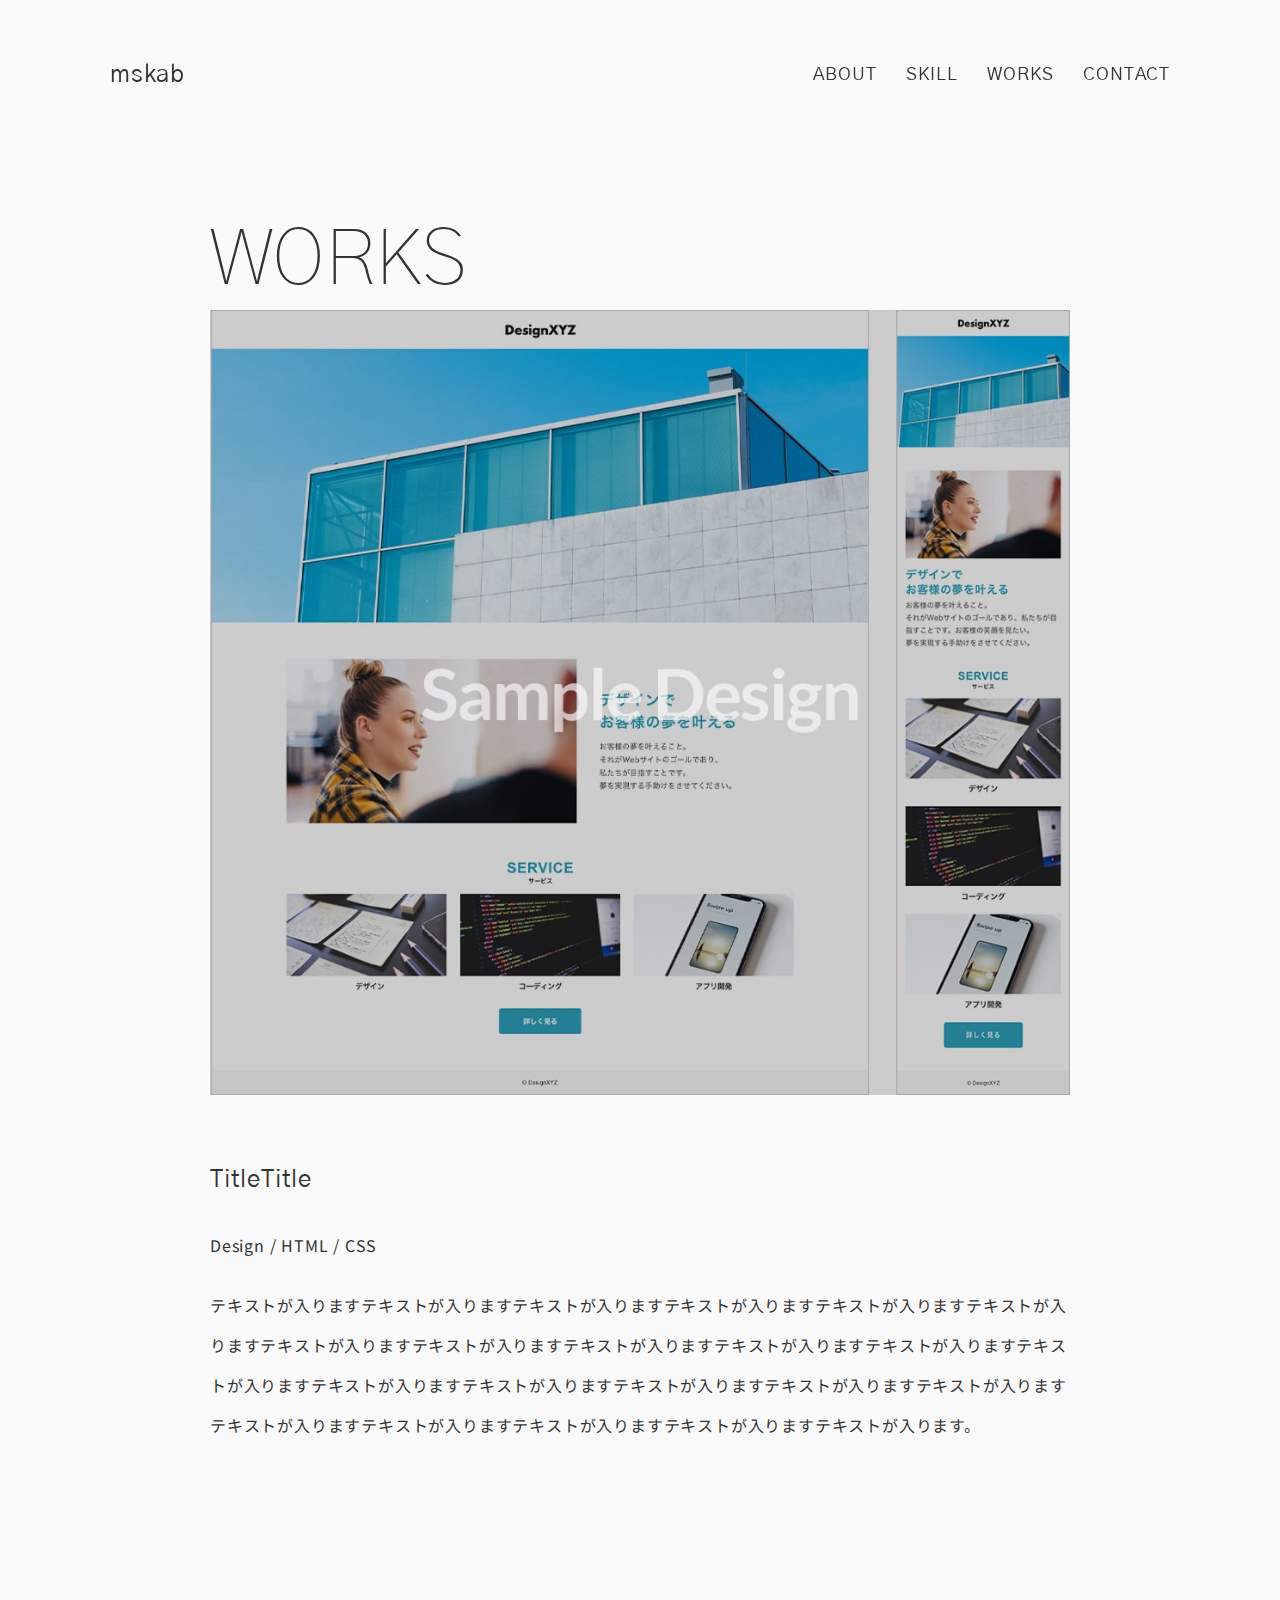
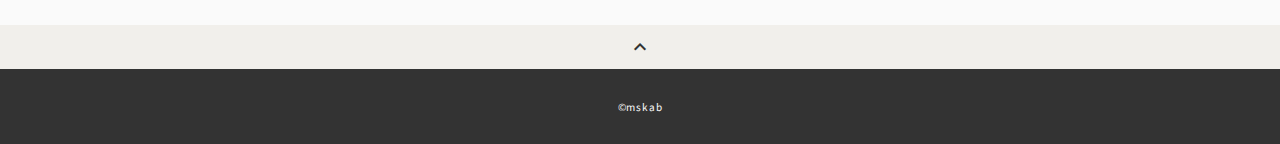
==== works.html @ e03f075e "Add files via upload" ====
<!DOCTYPE html>
<html>
<head>
  <meta charset="utf-8">
  <meta name="viewport" content="width=device-width,initial-scale=1.0,user-scalable=no">
  <meta property='og:type' content='article'>
  <meta property='og:title' content='mskab portfolio'>
  <!-- TODO:URLが入る -->
  <meta property='og:url' content='URLが入る'>
  <meta property='og:description' content='portfolio site of mskab'>
  <meta property="og:image" content="img/ogp.png">
  <meta name="description" content="portfolio site of mskab" />
  <title>mskab portfolio</title>
  <link rel="preconnect" href="https://fonts.googleapis.com">
  <link rel="preconnect" href="https://fonts.gstatic.com" crossorigin>
  <link href="https://fonts.googleapis.com/css2?family=Caveat&family=Gothic+A1:wght@100;400&family=Noto+Sans+JP&display=swap" rel="stylesheet">
  <link href="https://fonts.googleapis.com/css?family=Material+Icons+Outlined" rel="stylesheet">
  <link href="styles/ress.css" media="all" rel="stylesheet" type="text/css" />
  <link href="styles/style.css" media="all" rel="stylesheet" type="text/css" />
  <!-- TODO:favicon作成 -->
  <link rel="shortcut icon" href="img/favicon.ico" />
  <!-- TODO:URLが入る -->
  <link rel=”canonical” href=”URLが入る” />
</head>

<body>
  <!-- header -->
  <header class="header">
    <div class="container">
      <p class="header-logo">
        <a href="index.html">mskab</a>
      </p>
      <nav class="gnav">
        <ul class="gnav-list">
          <li class="gnav-item"><a href="index.html#about">ABOUT</a></li>
          <li class="gnav-item"><a href="index.html#skill">SKILL</a></li>
          <li class="gnav-item"><a href="index.html#works">WORKS</a></li>
          <li class="gnav-item"><a href="index.html#contact">CONTACT</a></li>
        </ul>
      </nav>
    </div>
  </header>
  <!-- /header -->

  <main class="content">
    <article class="article">
      <div class="article-container">
        <h2 class="title-name">WORKS</h2>
        <div class="article-item">
          <p>
            <img src="img/works-sample.jpg" alt="">
          </p>
          <p class="article-title">TitleTitle</p>
          <div class="article-body">
            <p class="used-skill">Design / HTML / CSS</p>
            <p>
              テキストが入りますテキストが入りますテキストが入りますテキストが入りますテキストが入りますテキストが入りますテキストが入りますテキストが入りますテキストが入りますテキストが入りますテキストが入りますテキストが入りますテキストが入りますテキストが入りますテキストが入りますテキストが入りますテキストが入りますテキストが入りますテキストが入りますテキストが入りますテキストが入りますテキストが入ります。
            </p>
          </div>
        </div>
      </div>
    </article>

    <div class="page-top works-page-top" id="js-page-top">
      <span class="material-icons-outlined">expand_less</span>
    </div>
  </main>

  <!-- footer -->
  <footer class="footer">
    <div class="copyright">&copy;mskab</div>
  </footer>
  <!-- /footer -->

  <script src="https://ajax.googleapis.com/ajax/libs/jquery/3.6.4/jquery.min.js"></script>
  <script type='text/javascript' src="js/script.js"></script>
</body>
</html>
---- styles/ress.css ----
/*!
 * ress.css • v3.0.1
 * MIT License
 * github.com/filipelinhares/ress
 */

/* # =================================================================
   # Global selectors
   # ================================================================= */

html {
  box-sizing: border-box;
  word-break: normal;
  -moz-tab-size: 4;
  tab-size: 4;

  -webkit-text-size-adjust: 100%; /* Prevent adjustments of font size after orientation changes in iOS */
}

*,
::before,
::after {
  box-sizing: inherit;
  background-repeat: no-repeat; /* Set `background-repeat: no-repeat` to all elements and pseudo elements */
}

::before,
::after {
  vertical-align: inherit;
  text-decoration: inherit; /* Inherit text-decoration and vertical align to ::before and ::after pseudo elements */
}

* {
  margin: 0;
  padding: 0; /* Reset `padding` and `margin` of all elements */
}

/* # =================================================================
   # General elements
   # ================================================================= */

hr {
  overflow: visible; /* Show the overflow in Edge and IE */
  height: 0; /* Add the correct box sizing in Firefox */
}

details,
main {
  display: block; /* Render the `main` element consistently in IE. */
}

summary {
  display: list-item; /* Add the correct display in all browsers */
}

small {
  font-size: 80%; /* Set font-size to 80% in `small` elements */
}

[hidden] {
  display: none; /* Add the correct display in IE */
}

abbr[title] {
  /* Add the correct text decoration in Chrome, Edge, IE, Opera, and Safari */
  text-decoration: underline;
  text-decoration: underline dotted;
  border-bottom: none; /* Remove the bottom border in Chrome 57 */
}

a {
  background-color: transparent; /* Remove the gray background on active links in IE 10 */
}

a:active,
a:hover {
  outline-width: 0; /* Remove the outline when hovering in all browsers */
}

code,
kbd,
pre,
samp {
  font-family: monospace, monospace; /* Specify the font family of code elements */
}

pre {
  font-size: 1em; /* Correct the odd `em` font sizing in all browsers */
}

b,
strong {
  font-weight: bolder; /* Add the correct font weight in Chrome, Edge, and Safari */
}

/* https://gist.github.com/unruthless/413930 */
sub,
sup {
  position: relative;
  font-size: 75%;
  line-height: 0;
  vertical-align: baseline;
}

sub {
  bottom: -.25em;
}

sup {
  top: -.5em;
}

/* # =================================================================
   # Forms
   # ================================================================= */

input {
  border-radius: 0;
}

/* Replace pointer cursor in disabled elements */
[disabled] {
  cursor: default;
}

[type="number"]::-webkit-container-spin-button,
[type="number"]::-webkit-outer-spin-button {
  height: auto; /* Correct the cursor style of increment and decrement buttons in Chrome */
}

[type="search"] {
  outline-offset: -2px; /* Correct the outline style in Safari */

  -webkit-appearance: textfield; /* Correct the odd appearance in Chrome and Safari */
}

[type="search"]::-webkit-search-decoration {
  -webkit-appearance: none; /* Remove the container padding in Chrome and Safari on macOS */
}

textarea {
  overflow: auto; /* Internet Explorer 11+ */
  resize: vertical; /* Specify textarea resizability */
}

button,
input,
optgroup,
select,
textarea {
  font: inherit; /* Specify font inheritance of form elements */
}

optgroup {
  font-weight: bold; /* Restore the font weight unset by the previous rule */
}

button {
  overflow: visible; /* Address `overflow` set to `hidden` in IE 8/9/10/11 */
}

button,
select {
  text-transform: none; /* Firefox 40+, Internet Explorer 11- */
}

/* Apply cursor pointer to button elements */
button,
[type="button"],
[type="reset"],
[type="submit"],
[role="button"] {
  cursor: pointer;
  color: inherit;
}

/* Remove container padding and border in Firefox 4+ */
button::-moz-focus-container,
[type="button"]::-moz-focus-container,
[type="reset"]::-moz-focus-container,
[type="submit"]::-moz-focus-container {
  padding: 0;
  border-style: none;
}

/* Replace focus style removed in the border reset above */
button:-moz-focusring,
[type="button"]::-moz-focus-container,
[type="reset"]::-moz-focus-container,
[type="submit"]::-moz-focus-container {
  outline: 1px dotted ButtonText;
}

button,
html [type="button"],
/* Prevent a WebKit bug where (2) destroys native `audio` and `video`controls in Android 4 */
[type="reset"],
[type="submit"] {
  -webkit-appearance: button; /* Correct the inability to style clickable types in iOS */
}

/* Remove the default button styling in all browsers */
button,
input,
select,
textarea {
  border-style: none;
  background-color: transparent;
}

/* Style select like a standard input */
select {
  -webkit-appearance: none; /* Chrome 41+ */
  -moz-appearance: none; /* Firefox 36+ */
}

select::-ms-expand {
  display: none; /* Internet Explorer 11+ */
}

select::-ms-value {
  color: currentColor; /* Internet Explorer 11+ */
}

legend {
  display: table; /* Correct the text wrapping in Edge and IE */
  max-width: 100%; /* Correct the text wrapping in Edge and IE */
  max-width: 100%; /* Correct the text wrapping in Edge 18- and IE */
  white-space: normal; /* Correct the text wrapping in Edge and IE */
  color: inherit; /* Correct the color inheritance from `fieldset` elements in IE */
  border: 0; /* Correct `color` not being inherited in IE 8/9/10/11 */
}

::-webkit-file-upload-button {
  font: inherit; /* Change font properties to `inherit` in Chrome and Safari */
  color: inherit;
  /* Correct the inability to style clickable types in iOS and Safari */

  -webkit-appearance: button;
}

/* # =================================================================
   # Specify media element style
   # ================================================================= */

img {
  border-style: none; /* Remove border when inside `a` element in IE 8/9/10 */
}

/* Add the correct vertical alignment in Chrome, Firefox, and Opera */
progress {
  vertical-align: baseline;
}

/* # =================================================================
   # Accessibility
   # ================================================================= */

/* Hide content from screens but not screenreaders */
@media screen {
  [hidden~="screen"] {
    display: inherit;
  }
  [hidden~="screen"]:not(:active):not(:focus):not(:target) {
    position: absolute !important;
    clip: rect(0 0 0 0) !important;
  }
}

/* Specify the progress cursor of updating elements */
[aria-busy="true"] {
  cursor: progress;
}

/* Specify the pointer cursor of trigger elements */
[aria-controls] {
  cursor: pointer;
}

/* Specify the unstyled cursor of disabled, not-editable, or otherwise inoperable elements */
[aria-disabled] {
  cursor: default;
}
---- styles/style.css ----
body {
  font-family: 'Noto Sans JP', sans-serif;
  font-size: 16px;
  letter-spacing: .05em;
  color: #333;
  background-color: #fafafa;
  max-width: 1200px;
  margin: 0 auto;
  overflow-x: hidden;
}

a {
  transition: opacity .3s;
  text-decoration: none;
}

img {
  max-width: 100%;
  height: auto;
  vertical-align: bottom;
  border-style: none;
}

h2, h6 {
  font-family: 'Gothic A1';
}

h2 {
  font-size: 80px;
  font-weight: 100;
}

h6 {
  font-size: 32px;
  font-weight: 400;
}

.en-text {
  font-family: Arial;
}

/*--------------------------------
 レイアウト
---------------------------------*/
section {
  padding: 180px 70px;
}

.article {
  padding: calc(180px + 30px) 70px 180px;
}

.contact-section {
  padding-bottom: 100px;
}

.skill-section, .contact-section {
  background-color: #f1efeb;
}

.skill-section, .contact-section, .page-top, .footer {
  margin-right: calc(50% - 50vw);
  margin-left: calc(50% - 50vw);
  padding-right: calc(50vw - 50%);
  padding-left: calc(50vw - 50%);
}

.pc-only {
  display: block;
}

.sp-only {
  display: none;
}

/*--------------------------------
 見出し
---------------------------------*/
.title-name {
  width: fit-content;
  color: #333;
  letter-spacing: -0.01em;
}

.skill-section .title-name, .contact-section .title-name {
  margin: 0 70px 0 auto;
}

hr {
  size: 1px;
  color: #333;
  width: 0;
  margin: auto auto 110px 100px;
  transition: width 1s;
  &.is-animated {
    width: 40%;
  }
}

.contact-section hr {
  margin: 0 170px 80px auto;
}

/*--------------------------------
ヘッダー
---------------------------------*/
.header {
  position: fixed;
  z-index: 1;
  top: 0;
  left: 0;
  right: 0;
  max-width: inherit;
  height: 150px;
  margin: 0 auto;
  background-color: transparent;
  font-family: 'Gothic A1';
}

.header .container {
  display: flex;
  height: 100%;
  align-items: center;
  justify-content: space-between;
  padding: 0 70px;
}

.header-logo {
  font-size: 24px;
}

.header-logo a {
  color: #333;
}

.gnav-list {
  display: flex;
  justify-content: space-between;
  list-style: none;
}

.gnav-item:not(:last-child) {
  margin-right: 30px;
}

.gnav-item a {
  position: relative;
  display: inline-block;
  color: #333;
  font-size: 18px;
  padding: 5px 0;
  transition: .3s;
}
.gnav-item a:after {
  position: absolute;
  bottom: 0;
  left: 50%;
  width: 0;
  height: 1px;
  content: "";
  transition: .3s;
  -webkit-transform: translateX(-50%);
  transform: translateX(-50%);
  background-color: #333;
}

.gnav-item a:hover:after {
  width: 100%;
}

/*--------------------------------
 メインビジュアル
---------------------------------*/
.mv-container {
  width: auto;
  height: 100vh;
}

.mv-container .thin-border {
  height: 120px;
  margin-bottom: 30px;
  margin-left: 20%;
  border-left: solid 1px #333;
}

.mv-container .bold-border {
  height: calc(100vh - 150px);
  margin-left: 20%;
  border-left: solid 2px #333;
}

.mv-container img {
  padding-top: calc(30vh);
  padding-right: 70px;
  float: right;
}

/*--------------------------------
 About
---------------------------------*/
.about-body {
  max-width: 70%;
  margin: 0 auto 0 100px;
}

.about-body p {
  line-height: 3.75;
}

.concept {
  font-family: "Caveat", cursive;
  font-size: 86px !important;
  font-weight: 400;
  margin: 0 auto 30px -20px;
}

.profile-body p {
  line-height: 2.5;
}

.profile-body p:not(:last-child) {
  margin-bottom: 30px;
}

.name {
  margin: 60px auto 40px;
}


/*--------------------------------
 Skill
---------------------------------*/
.skill-list {
  flex-wrap: wrap;
  justify-content: space-between;
  margin: 0 170px;
}


.skill-item {
  border-bottom: solid 1px #333;
}

.skill-item:first-of-type {
  border-top: solid 1px #333;
}

.skill-body {
  margin: 80px auto;
  display: flex;
  align-items: center;
  width: 80%;
}

.skill-img {
  width: 30%;
  margin: auto 70px auto 0;
}

.skill-icon {
  width: fit-content;
  margin: 0 auto 10px auto;
}

.skill-icon img {
  max-height: 80px;
  width: auto;
}

.skill-name {
  width: fit-content;
  text-align: center;
  font-size: 20px;
  margin: 0 auto;
}

.skill-text {
  flex: 1;
  text-align: justify;
  line-height: 2.5;
}

/*--------------------------------
 Works
---------------------------------*/
.works-list {
  display: flex;
  flex-wrap: wrap;
  justify-content: space-between;
  margin: 80px 100px 0 100px;
}

.works-item {
  color: #333;
  max-width: 48%;
  height: auto;
}

.works-item:nth-child(n+3) {
  margin-top: 60px;
}

.works-img {
  overflow: hidden;
}

.works-img img {
  transition: transform .6s ease;
}

.works-img:hover img {
  opacity: .8;
  transform: scale(1.04);
}

.works-name {
  margin-top: 10px;
}

/*--------------------------------
 Contact
---------------------------------*/
.contact-list {
  width: fit-content;
  margin: 0 170px 0 auto;
}

.lead {
  line-height: 2;
  margin-bottom: 10px;
}

/*--------------------------------
 ページトップ
---------------------------------*/
.page-top {
  font-weight: bold;
  padding: 10px;
  cursor: pointer;
  text-align: center;
  background-color: #fafafa;
}

.works-page-top {
  background-color: #f1efeb;
}

.page-top .material-icons-outlined {
  vertical-align: bottom;
  color: #333;
}

/*--------------------------------
 フッター
---------------------------------*/
.footer {
  padding: 30px;
  background-color: #333;
}

.copyright {
  font-size: 10px;
  text-align: center;
  color: #fafafa;
}

/*--------------------------------
 下層：Worksページ
---------------------------------*/
.article-container {
  margin: 0 100px;
}

.article-item {
  margin: 0 auto;
  text-align: left;
}

.article-title {
  font-size: 24px;
  margin: 70px auto 30px auto;
  text-align: left;
  font-family: 'Gothic A1';
}

.used-skill {
  margin-bottom: 20px;
}

.article-body {
  line-height: 2.5;
}


/*media Queries 960
----------------------------------------------------*/
@media screen and (max-width: 960px) {
  .concept {
    font-size: 69px !important;
  }

  .skill-list {
    display: block;
    margin: 0 auto;
    max-width: 70%;
  }
  
  .skill-body {
    display: block;
    margin: 40px auto;
  }
  
  .skill-img {
    width: 100%;
    margin: 0 auto 20px auto;
  }
  
  .skill-item {
    width: 100%;
    margin-bottom: 35px;
  }
  
  .skill-icon {
    margin: 0 auto 10px;
  }
  
  .skill-text {
    width: 100%;
  }
}

/*media Queries 768
----------------------------------------------------*/
@media screen and (max-width: 768px) {
  .mv-container img {
    padding-top: calc(20vh);
    padding-right: 45px;
    padding-left: 50px;
    float: right;
  }

  hr {
    margin: auto auto 45px 25px;
    transition: width 1s;
    &.is-animated {
      width: 60%;
    }
  }

/*--------------------------------
ヘッダー
---------------------------------*/
  .header-logo {
    font-size: 20px;
  }

  .gnav-item:not(:last-child) {
    margin-right: 15px;
  }

  .gnav-item a {
    font-size: 12px;
  }

  .gnav-item a:after {
    display: none;
  }

/*--------------------------------
 About
---------------------------------*/
  .profile-body {
    margin-top: 30px;
  }
  
  .name {
    font-size: 25px !important;
  }

/*--------------------------------
 Works
---------------------------------*/
  .works-section .container {
    display: block;
    padding: 0;
  }

  .works-list {
    display: block;
    width: fit-content;
    margin: 0 auto;
  }

  .works-item {
    margin-top: 40px;
    display: block;
    max-width: 100%;
  }

/*--------------------------------
 Contact
---------------------------------*/
  .contact-section .container {
    padding: 0;
  }
  
  .lead {
    line-height: 1.7;
    margin-bottom: 10px;
  }

/*--------------------------------
 下層：Worksページ
---------------------------------*/
  .article-container {
    margin: 0;
  }

  .article-title {
    margin: 20px auto 40px auto;
  }
}

/*media Queries 450
----------------------------------------------------*/
@media screen and (max-width: 450px) {
  .pc-only {
    display: none;
  }

  .sp-only {
    display: block;
  }

  section {
    padding: 75px 45px !important;
  }

  .header {
    height: 50px;
  }

    .header .container {
    padding: 20px;
  }

  .header-logo {
    font-size: 16px;
  }

  .gnav-item a {
    font-size: 10px;
  }

  .mv-container {
    height: 340px;
  }

  .mv-container .thin-border {
    height: 38px;
    margin-bottom: 12px;
    margin-left: 25%;
    border-left: solid 1px #333;
  }
  
  .mv-container .bold-border {
    height: calc(340px - 50px);
    margin-left: 25%;
    border-left: solid 2px #333;
  }
  
  .mv-container img {
    padding-top: calc(20vh);
    padding-right: 45px;
    padding-left: 50px;
    float: right;
  }

  .title-name {
    font-size: 32px !important;
  }

  hr {
    margin: auto auto 40px 0;
  }

  .contact-section hr {
    margin-right: 0;
    margin-left: auto;
  }

  .about-body {
    max-width: 100%;
    margin: 0;
  }

  .about-body p {
    line-height: 2.5;
  }

  .concept {
    font-size: 55px !important;
    margin: 0 auto 30px -5px;
  }

  .skill-section .title-name {
    margin-right: 0;
  }

  .skill-list {
    max-width: 90%;
  }

  .skill-name {
    font-size: 16px;
  }

  .skill-icon img {
    max-height: 60px;
  }
  
  .skill-text {
    line-height: 1.875;
  }

  .skill-body {
    width: 85%;
  }

  .contact-section hr {
    margin: 0 0 38px auto;
  }

  .contact-section .title-name {
    margin-right: 0;
  }

  .contact-list {
    font-size: 14px;
    margin-right: 0;
  }

  /*--------------------------------
 下層：Worksページ
---------------------------------*/
  .article {
    padding: calc(100px + 30px) 45px 100px !important;
  }

  .article-title {
    font-size: 20px;
  }
}
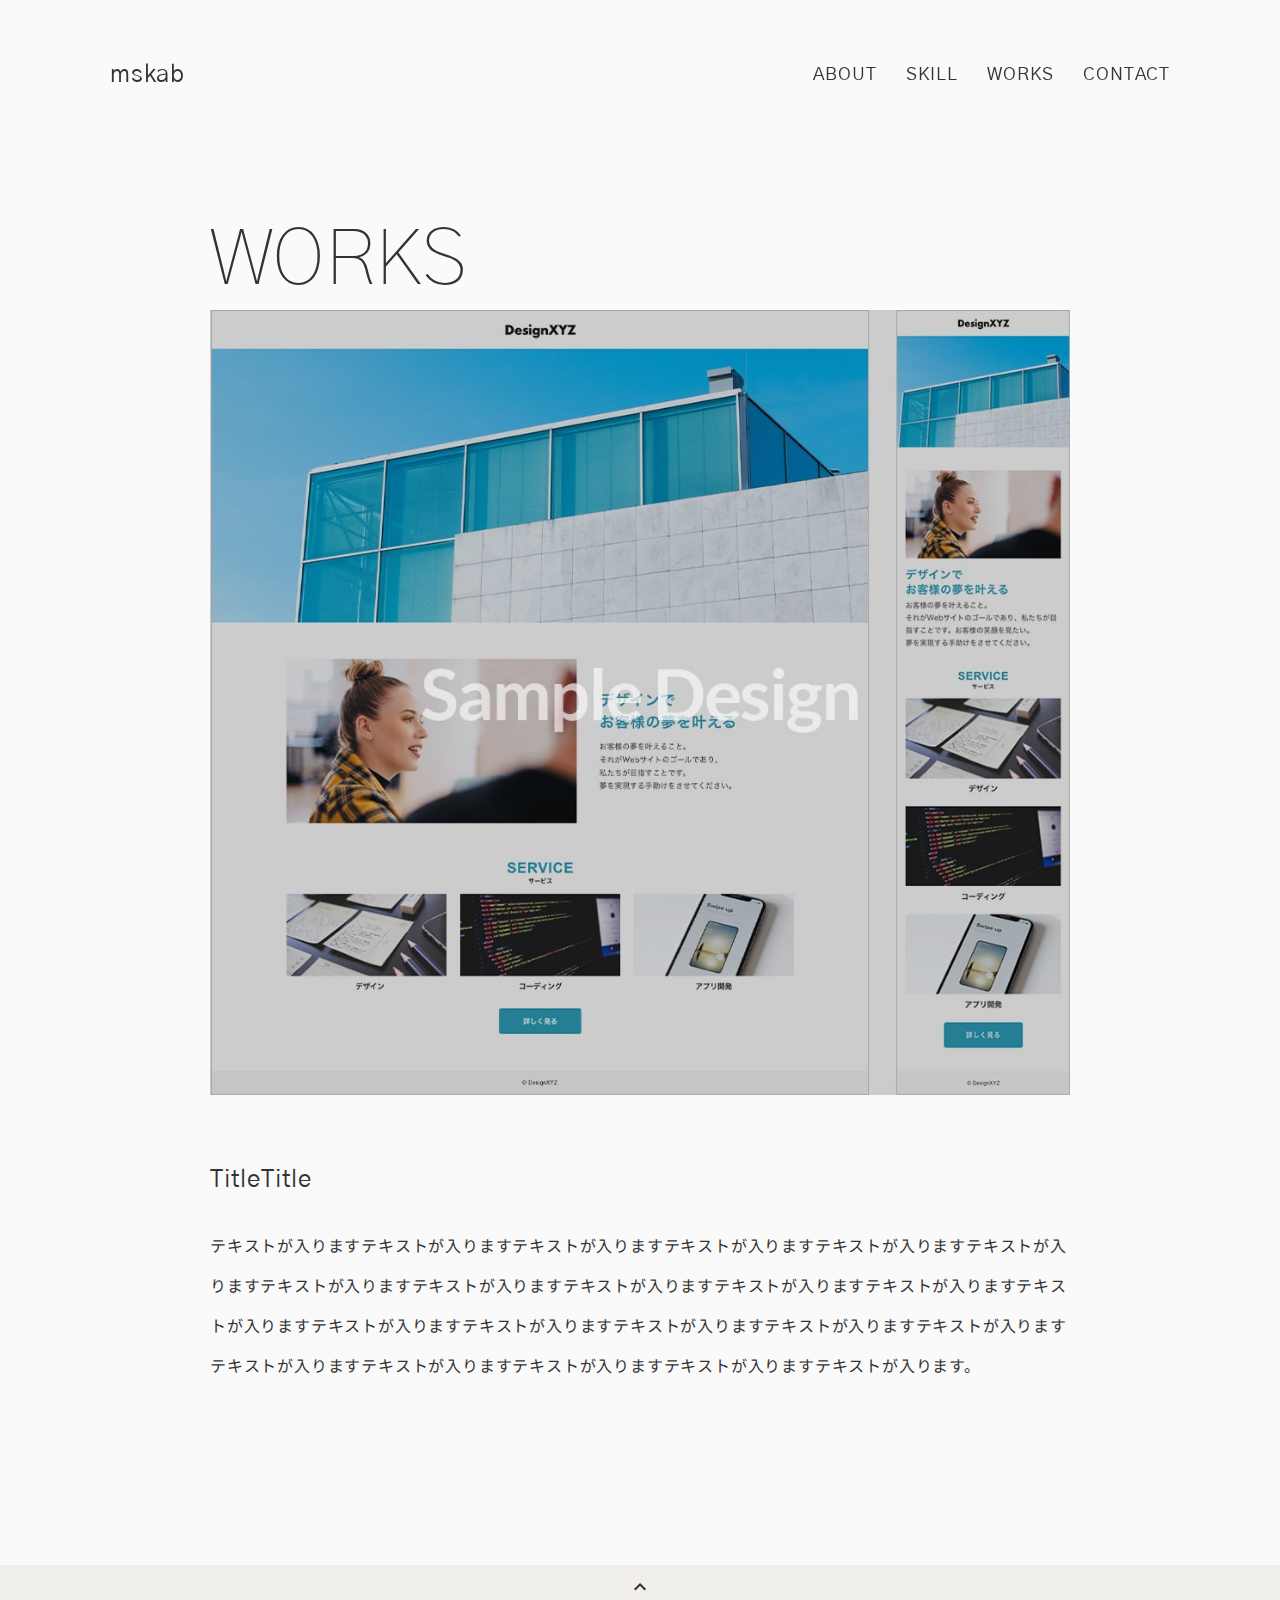
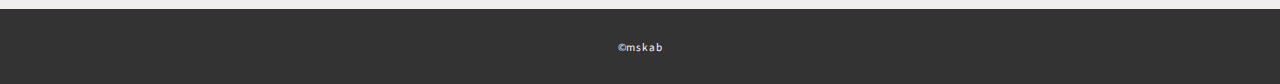
==== commit a55d10ad: "delete used-skill" ====
--- a/works.html
+++ b/works.html
@@ -52,7 +52,6 @@
           </p>
           <p class="article-title">TitleTitle</p>
           <div class="article-body">
-            <p class="used-skill">Design / HTML / CSS</p>
             <p>
               テキストが入りますテキストが入りますテキストが入りますテキストが入りますテキストが入りますテキストが入りますテキストが入りますテキストが入りますテキストが入りますテキストが入りますテキストが入りますテキストが入りますテキストが入りますテキストが入りますテキストが入りますテキストが入りますテキストが入りますテキストが入りますテキストが入りますテキストが入りますテキストが入りますテキストが入ります。
             </p>
--- a/styles/style.css
+++ b/styles/style.css
@@ -383,10 +383,6 @@
   font-family: 'Gothic A1';
 }
 
-.used-skill {
-  margin-bottom: 20px;
-}
-
 .article-body {
   line-height: 2.5;
 }
